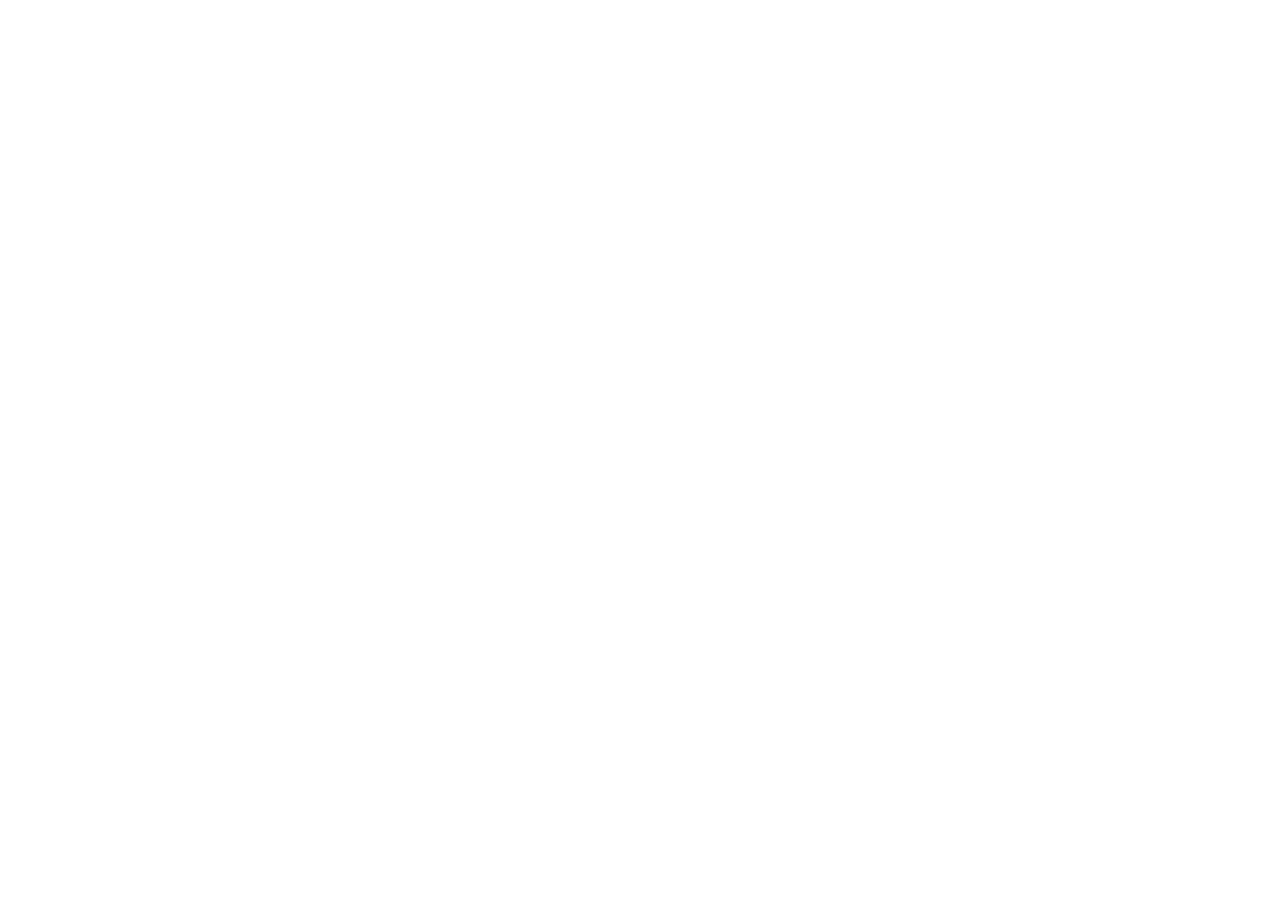
==== index.html @ 94c134bd "Create index.html" ====
<!DOCTYPE html>
<html lang="pt-br">
<head>
    <meta charset="UTF-8">
    <meta http-equiv="X-UA-Compatible" content="IE=edge">
    <meta name="viewport" content="width=device-width, initial-scale=1.0">
    <title>Projeto Redes Socias</title>
    <link rel="shortcut icon" href="favicon.ico" type="image/x-icon">
</head>
<body>
    
</body>
</html>
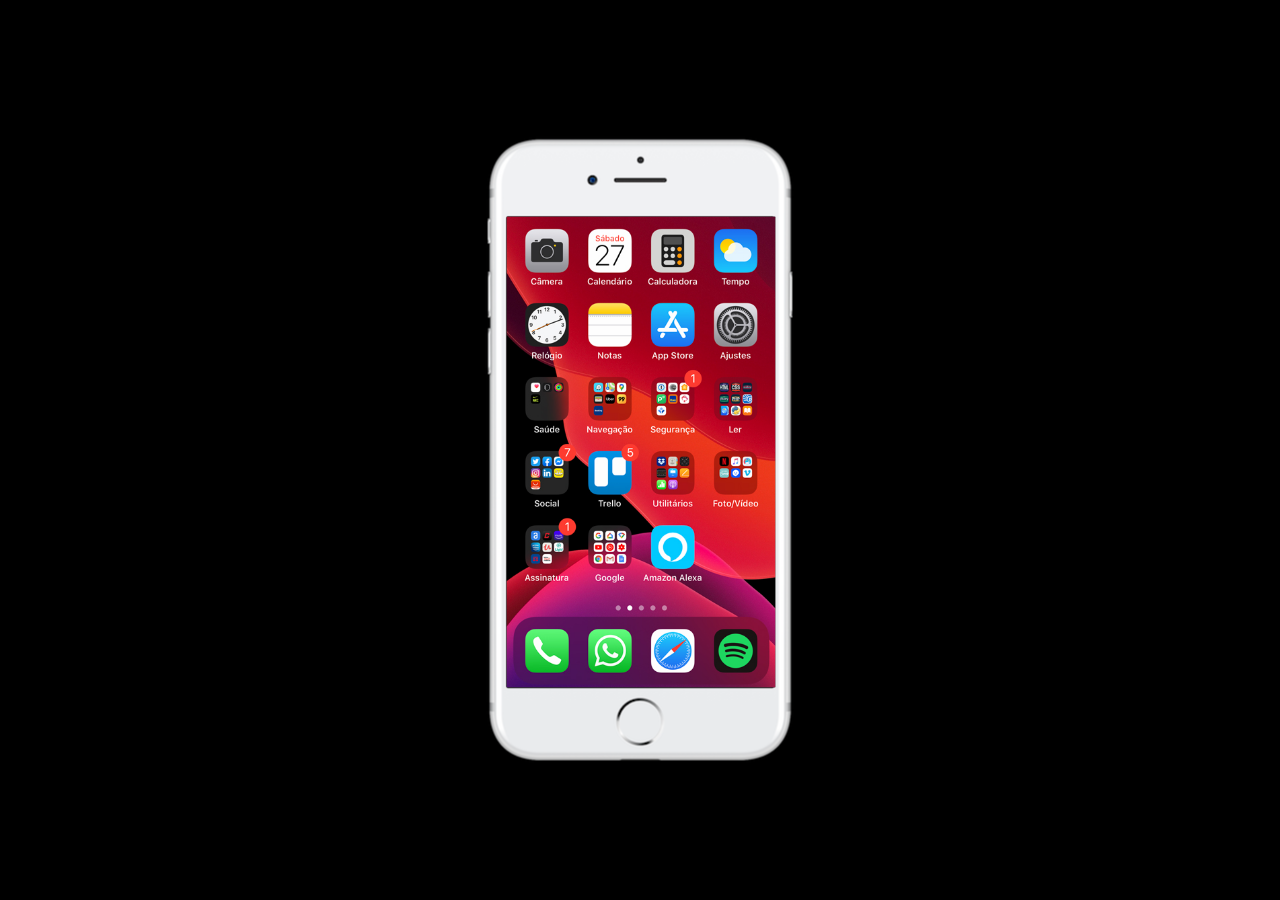
==== commit a2331c05: "criei a home" ====
--- a/index.html
+++ b/index.html
@@ -6,8 +6,18 @@
     <meta name="viewport" content="width=device-width, initial-scale=1.0">
     <title>Projeto Redes Socias</title>
     <link rel="shortcut icon" href="favicon.ico" type="image/x-icon">
+    <link rel="stylesheet" href="estilos.css">
 </head>
 <body>
-    
+<main>
+    <section id="telefone">
+        <iframe src="home.html" name="tela" id="tela" frameborder="0"></iframe>
+
+    </section>
+    <section id="redes-sociais ">
+
+    </section>
+</main>
+
 </body>
 </html>--- a/estilos.css
+++ b/estilos.css
@@ -0,0 +1,47 @@
+@charset "UTF-8";
+
+*{
+    margin: 0px;
+    padding: 0px;
+    font-family: Arial, Helvetica, sans-serif;
+}
+
+html, body {
+    height: 100vh;
+    width: 100vw;
+    background-color: black;
+}
+
+body {
+    background:url('../projeto-social/imagens/fundo-madeira.jpg')no-repeat top center;
+    background-size: cover;
+    background-attachment: fixed; 
+
+}
+
+main {
+    position: relative;
+    height: 100vh;
+    
+}
+
+section#telefone {
+    position: absolute;
+    top: 50%;
+    left: 50%;
+    transform: translate(-50%, -50%);
+
+    height: 627px;
+    width: 311px;
+    background:url(imagens/frame-iphone.png) no-repeat;
+
+}
+
+iframe#tela {
+    position: relative;
+    top: 80px;
+    left: 22px;
+    width: 269px;
+    height: 471px;
+
+}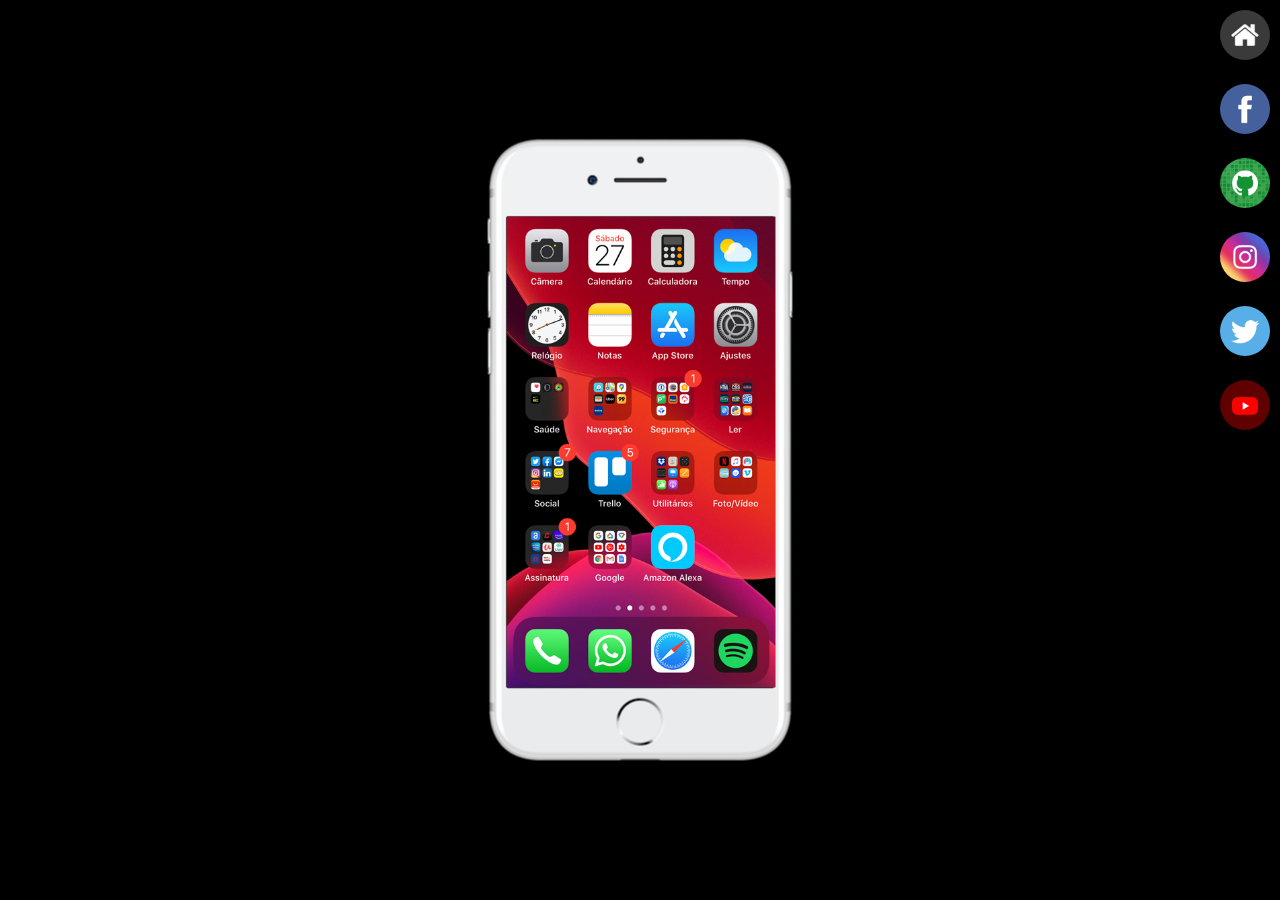
==== commit 28a584d0: "img e links" ====
--- a/index.html
+++ b/index.html
@@ -11,11 +11,19 @@
 <body>
 <main>
     <section id="telefone">
-        <iframe src="home.html" name="tela" id="tela" frameborder="0"></iframe>
+        <iframe src="home.html" name="tela" id="tela" frameborder="0">
+            Seu browser não é compatível!
+        </iframe>
 
     </section>
-    <section id="redes-sociais ">
-
+    <section id="redes-sociais">
+        <a href="home.html" target="tela"><img src="imagens/logo-home.jpg" alt="Home"></a><br>
+        <a href="facebook.html" target="tela"><img src="imagens/logo-facebook.jpg" alt="Facebook"></a><br>
+        <a href="github.html" target="tela"><img src="imagens/logo-github.jpg" alt="GitHub"></a><br>
+        <a href="instagram.html" target="tela"><img src="imagens/logo-instagram.jpg" alt="Instagram"></a><br>
+        <a href="twitter.html" target="tela"><img src="imagens/logo-twitter.jpg" alt="Twitter"></a><br>
+        <a href="youtube.html" target="tela"><img src="imagens/logo-youtube.jpg" alt="Youtube"></a>
+        
     </section>
 </main>
 
--- a/estilos.css
+++ b/estilos.css
@@ -44,4 +44,23 @@
     width: 269px;
     height: 471px;
 
+}
+
+section#redes-sociais {
+    text-align: right;
+}
+
+section#redes-sociais img {
+    width:50px;
+    margin:10px;
+    border-radius: 50%;
+    box-shadow: 2px 2px 5px rgba(0, 0, 0, 0.418);
+    box-sizing: border-box;
+}
+
+section#redes-sociais img:hover {
+    border: 2px solid rgba(255, 255, 255, 0.837);
+    transform: translate(-3px, -3px);
+    box-shadow: 5px 5px 10px rgba(0, 0, 0, 0.628);
+    transition:transform .3s, border 1s;
 }